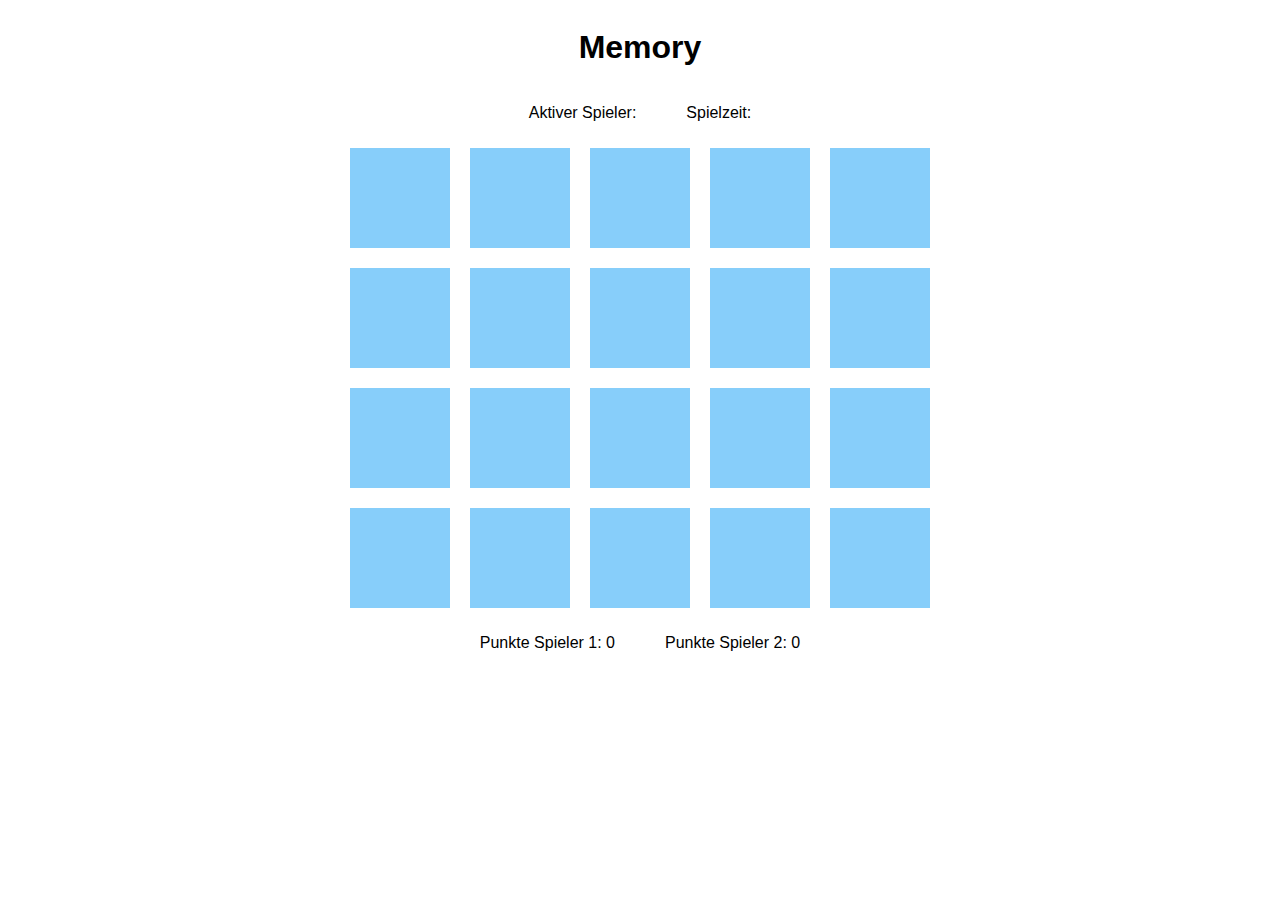
==== index.html @ aaaed962 "feat: player count" ====
<!DOCTYPE html>
<html lang="en">
<head>
    <meta charset="UTF-8">
    <meta http-equiv="X-UA-Compatible" content="IE=edge">
    <meta name="viewport" content="width=device-width, initial-scale=1.0">
    
    <title>Memory</title>

    <!-- Hier wird das CSS eingebunden -->
    <link rel="stylesheet" href="./assets/css/style.css">
</head>

<body>
    <div class="container">
        <header>
            <h1>Memory</h1>
            
            <div class="gameInfo">
                <p id="activePlayer">Aktiver Spieler:</p>
                <p id="timer">Spielzeit:</p>
            </div>
        </header>
    
        <section id="matchfield">
    
            <div class="card"></div> <!-- Y:0 X:0 -->
            <div class="card"></div> <!-- Y:0 X:1 -->
            <div class="card"></div> <!-- Y:0 X:2 -->
            <div class="card"></div> <!-- Y:0 X:3 -->
            <div class="card"></div> <!-- Y:0 X:4 -->
    
            <div class="card"></div> <!-- Y:1 X:0 -->
            <div class="card"></div> <!-- Y:1 X:1 -->
            <div class="card"></div> <!-- Y:1 X:2 -->
            <div class="card"></div> <!-- Y:1 X:3 -->
            <div class="card"></div> <!-- Y:1 X:4 -->
    
            <div class="card"></div> <!-- Y:2 X:0 -->
            <div class="card"></div> <!-- Y:2 X:1 -->
            <div class="card"></div> <!-- Y:2 X:2 -->
            <div class="card"></div> <!-- Y:2 X:3 -->
            <div class="card"></div> <!-- Y:2 X:4 -->
    
            <div class="card"></div> <!-- Y:3 X:0 -->
            <div class="card"></div> <!-- Y:3 X:1 -->
            <div class="card"></div> <!-- Y:3 X:2 -->
            <div class="card"></div> <!-- Y:3 X:3 -->
            <div class="card"></div> <!-- Y:3 X:4 -->
    
        </section>
    
        <footer>
            <div class="gameInfo">
                <p id="pointsPlayerOne">Punkte Spieler 1: 0</p>
                <p id="pointsPlayerTwo">Punkte Spieler 2: 0</p>
            </div>
        </footer>
    </div>

    <!-- Hier wird das JavaScript eingebunden -->

    <script src="./assets/js/Messages.js"></script>
    <script src="./assets/js/core.js"></script>
    <script src="./assets/js/Card.js"></script>
    <script src="./assets/js/Player.js"></script>
    <script src="./assets/js/Game.js"></script>
    <script src="./assets/js/Match.js"></script>
</body>
</html>
---- assets/css/style.css ----
/* Allgemein */

body {
    font-family: -apple-system, BlinkMacSystemFont, 'Segoe UI', Roboto, Oxygen, Ubuntu, Cantarell, 'Open Sans', 'Helvetica Neue', sans-serif;
    font-size: 16px;
}

.container {
    display: flex;
    justify-content: center;
    align-items: center;
    flex-direction: column;
}

/* Header */

h1 {
    text-align: center;
}

.gameInfo {
    display: grid;
    text-align: left;
    grid-template-columns: auto auto;
    grid-template-rows: auto;
}

#activePlayer {
    grid-column: 1 / 2;
    grid-row: 1 / 2;
    margin-right: 25px;
}

#timer {
    grid-column: 2 / 3;
    grid-row: 1 / 2;
    margin-left: 25px;
}

/* Cards */

#matchfield {
    width: 600px;
}

.card {
    background: lightskyblue;
    
    width: 100px;
    height: 100px;

    margin: 10px;
    
    float: left;
}

/* Footer */

#pointsPlayerOne {
    grid-column: 1 / 2;
    grid-row: 1 / 2;
    margin-right: 25px;
}

#pointsPlayerTwo {
    grid-column: 2 / 3;
    grid-row: 1 / 2;
    margin-left: 25px;
}
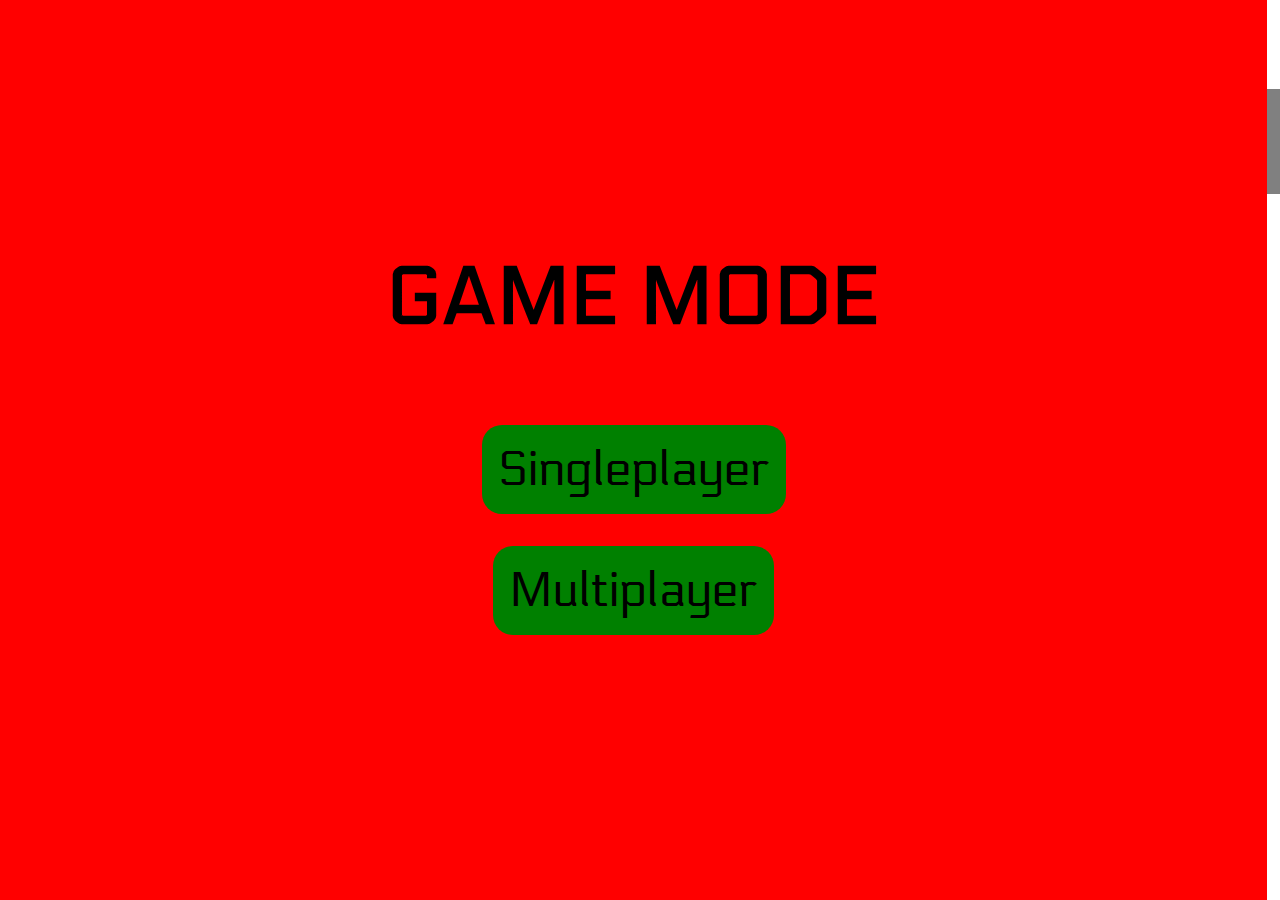
==== commit a7bc465b: "feat: Add multiplayer capability" ====
--- a/index.html
+++ b/index.html
@@ -1,70 +1,179 @@
-<!DOCTYPE html>
-<html lang="en">
+<!doctype html>
+<html lang="de">
 <head>
     <meta charset="UTF-8">
-    <meta http-equiv="X-UA-Compatible" content="IE=edge">
-    <meta name="viewport" content="width=device-width, initial-scale=1.0">
-    
-    <title>Memory</title>
+    <meta name="viewport" content="width=device-width, initial-scale=1.0, maximum-scale=1.0, minimum-scale=1.0">
+    <meta http-equiv="X-UA-Compatible" content="ie=edge">
+    <link rel="stylesheet" href="assets/css/style.css">
+    <link rel="preconnect" href="https://fonts.googleapis.com">
+    <link rel="preconnect" href="https://fonts.gstatic.com" crossorigin>
+    <link href="https://fonts.googleapis.com/css2?family=Electrolize&display=swap" rel="stylesheet">
+    <title>Alis Cooles Memory-Spiel</title>
+</head>
+<body>
 
-    <!-- Hier wird das CSS eingebunden -->
-    <link rel="stylesheet" href="./assets/css/style.css">
-</head>
-
-<body>
-    <div class="container">
-        <header>
-            <h1>Memory</h1>
-            
-            <div class="gameInfo">
-                <p id="activePlayer">Aktiver Spieler:</p>
-                <p id="timer">Spielzeit:</p>
-            </div>
-        </header>
-    
-        <section id="matchfield">
-    
-            <div class="card"></div> <!-- Y:0 X:0 -->
-            <div class="card"></div> <!-- Y:0 X:1 -->
-            <div class="card"></div> <!-- Y:0 X:2 -->
-            <div class="card"></div> <!-- Y:0 X:3 -->
-            <div class="card"></div> <!-- Y:0 X:4 -->
-    
-            <div class="card"></div> <!-- Y:1 X:0 -->
-            <div class="card"></div> <!-- Y:1 X:1 -->
-            <div class="card"></div> <!-- Y:1 X:2 -->
-            <div class="card"></div> <!-- Y:1 X:3 -->
-            <div class="card"></div> <!-- Y:1 X:4 -->
-    
-            <div class="card"></div> <!-- Y:2 X:0 -->
-            <div class="card"></div> <!-- Y:2 X:1 -->
-            <div class="card"></div> <!-- Y:2 X:2 -->
-            <div class="card"></div> <!-- Y:2 X:3 -->
-            <div class="card"></div> <!-- Y:2 X:4 -->
-    
-            <div class="card"></div> <!-- Y:3 X:0 -->
-            <div class="card"></div> <!-- Y:3 X:1 -->
-            <div class="card"></div> <!-- Y:3 X:2 -->
-            <div class="card"></div> <!-- Y:3 X:3 -->
-            <div class="card"></div> <!-- Y:3 X:4 -->
-    
-        </section>
-    
-        <footer>
-            <div class="gameInfo">
-                <p id="pointsPlayerOne">Punkte Spieler 1: 0</p>
-                <p id="pointsPlayerTwo">Punkte Spieler 2: 0</p>
-            </div>
-        </footer>
+    <div id="menu_background">
+        <h1>GAME MODE</h1>
+        <div id="single_player">Singleplayer</div>
+        <div id="multi_player">Multiplayer</div>
     </div>
 
-    <!-- Hier wird das JavaScript eingebunden -->
+    <div id="background">
+        <div id="container">
+            <div id="highscore">
+                <h1>Highscore:</h1>
+                <h1 id="numericScore"></h1>
+            </div>
+            <div class="game_over">
+                <div class="you_won">
+                    <p>you</p>   
+                    <p>won</p>
+                </div>
+                <p id="current_score"></p>
+                <p class="continue">continue?</p>
+                <div class="choice">
+                    <div class="buttons">
+                        <div id="reload">yes</div>
+                        <div id="mode">change game mode</div>
+                    </div>
+                </div>
+            </div>
+            </div>
+        </div>
+    </div>
 
-    <script src="./assets/js/Messages.js"></script>
-    <script src="./assets/js/core.js"></script>
-    <script src="./assets/js/Card.js"></script>
-    <script src="./assets/js/Player.js"></script>
-    <script src="./assets/js/Game.js"></script>
-    <script src="./assets/js/Match.js"></script>
+    <h1>Ali's cooles Memory Game</h1>
+    
+    <div class="counter">
+
+        <div id="wrong">
+            <h2>P1 Wrong:</h2>
+            <p>0</p>
+        </div>
+
+        <div id="right">
+            <h2>Right:</h2>
+            <p>0/8</p>
+        </div>
+
+        <div id="wrong2">
+            <h2>P2 Wrong:</h2>
+            <p>0</p>
+        </div>
+
+    </div>
+    
+    <div id="wrapper">
+        <div class="row">
+            <div class="card">
+                <div class="card-inner">
+                    <div class="card-front"></div>
+                    <div class="card-back"></div>
+                </div>
+            </div>
+            <div class="card">
+                <div class="card-inner">
+                    <div class="card-front"></div>
+                    <div class="card-back"></div>
+                </div>
+            </div>
+            <div class="card">
+                <div class="card-inner">
+                    <div class="card-front"></div>
+                    <div class="card-back"></div>
+                </div>
+            </div>
+            <div class="card">
+                <div class="card-inner">
+                    <div class="card-front"></div>
+                    <div class="card-back"></div>
+                </div>
+            </div>
+        </div>
+
+        <div class="row">
+            <div class="card">
+                <div class="card-inner">
+                    <div class="card-front"></div>
+                    <div class="card-back"></div>
+                </div>
+            </div>
+            <div class="card">
+                <div class="card-inner">
+                    <div class="card-front"></div>
+                    <div class="card-back"></div>
+                </div>
+            </div>
+            <div class="card">
+                <div class="card-inner">
+                    <div class="card-front"></div>
+                    <div class="card-back"></div>
+                </div>
+            </div>
+            <div class="card">
+                <div class="card-inner">
+                    <div class="card-front"></div>
+                    <div class="card-back"></div>
+                </div>
+            </div>
+        </div>
+
+        <div class="row">
+            <div class="card">
+                <div class="card-inner">
+                    <div class="card-front"></div>
+                    <div class="card-back"></div>
+                </div>
+            </div>
+            <div class="card">
+                <div class="card-inner">
+                    <div class="card-front"></div>
+                    <div class="card-back"></div>
+                </div>
+            </div>
+            <div class="card">
+                <div class="card-inner">
+                    <div class="card-front"></div>
+                    <div class="card-back"></div>
+                </div>
+            </div>
+            <div class="card">
+                <div class="card-inner">
+                    <div class="card-front"></div>
+                    <div class="card-back"></div>
+                </div>
+            </div>
+        </div>
+
+        <div class="row">
+            <div class="card">
+                <div class="card-inner">
+                    <div class="card-front"></div>
+                    <div class="card-back"></div>
+                </div>
+            </div>
+            <div class="card">
+                <div class="card-inner">
+                    <div class="card-front"></div>
+                    <div class="card-back"></div>
+                </div>
+            </div>
+            <div class="card">
+                <div class="card-inner">
+                    <div class="card-front"></div>
+                    <div class="card-back"></div>
+                </div>
+            </div>
+            <div class="card">
+                <div class="card-inner">
+                    <div class="card-front"></div>
+                    <div class="card-back"></div>
+                </div>
+            </div>
+        </div>
+
+    </div>
+
+    <script type="text/javascript" src="assets/js/script.js"></script>
 </body>
 </html>--- a/assets/css/style.css
+++ b/assets/css/style.css
@@ -1,69 +1,333 @@
-/* Allgemein */
-
 body {
-    font-family: -apple-system, BlinkMacSystemFont, 'Segoe UI', Roboto, Oxygen, Ubuntu, Cantarell, 'Open Sans', 'Helvetica Neue', sans-serif;
-    font-size: 16px;
-}
-
-.container {
-    display: flex;
-    justify-content: center;
-    align-items: center;
-    flex-direction: column;
-}
-
-/* Header */
+  margin: 0;
+  font-family: 'Electrolize', sans-serif;
+  background-size: 100%;
+}
 
 h1 {
-    text-align: center;
-}
-
-.gameInfo {
-    display: grid;
-    text-align: left;
-    grid-template-columns: auto auto;
-    grid-template-rows: auto;
-}
-
-#activePlayer {
-    grid-column: 1 / 2;
-    grid-row: 1 / 2;
-    margin-right: 25px;
-}
-
-#timer {
-    grid-column: 2 / 3;
-    grid-row: 1 / 2;
-    margin-left: 25px;
-}
-
-/* Cards */
-
-#matchfield {
-    width: 600px;
-}
-
-.card {
-    background: lightskyblue;
-    
-    width: 100px;
-    height: 100px;
-
-    margin: 10px;
-    
-    float: left;
-}
-
-/* Footer */
-
-#pointsPlayerOne {
-    grid-column: 1 / 2;
-    grid-row: 1 / 2;
-    margin-right: 25px;
-}
-
-#pointsPlayerTwo {
-    grid-column: 2 / 3;
-    grid-row: 1 / 2;
-    margin-left: 25px;
-}+  text-align: center;
+  margin-top: 1rem;
+  margin-bottom: 0;
+  font-size: 3rem;
+}
+
+#menu_background {
+  position: absolute;
+  display: -webkit-box;
+  display: -ms-flexbox;
+  display: flex;
+  -webkit-box-pack: center;
+      -ms-flex-pack: center;
+          justify-content: center;
+  -webkit-box-align: center;
+      -ms-flex-align: center;
+          align-items: center;
+  -webkit-box-orient: vertical;
+  -webkit-box-direction: normal;
+      -ms-flex-direction: column;
+          flex-direction: column;
+  width: 99vw;
+  height: 100vh;
+  background-color: red;
+  z-index: 10;
+  top: 0;
+  visibility: hidden;
+}
+
+#menu_background h1 {
+  margin-bottom: 5rem;
+  font-size: 5rem;
+}
+
+#menu_background div {
+  width: auto;
+  height: auto;
+  background-color: green;
+  margin-bottom: 2rem;
+  display: -webkit-box;
+  display: -ms-flexbox;
+  display: flex;
+  -webkit-box-pack: center;
+      -ms-flex-pack: center;
+          justify-content: center;
+  -webkit-box-align: center;
+      -ms-flex-align: center;
+          align-items: center;
+  font-size: 3rem;
+  padding: 1rem;
+  border-radius: 20px;
+}
+
+#wrapper .row {
+  display: -webkit-box;
+  display: -ms-flexbox;
+  display: flex;
+  -webkit-box-pack: center;
+      -ms-flex-pack: center;
+          justify-content: center;
+}
+
+#wrapper .row .card {
+  background-color: transparent;
+  width: 8.5rem;
+  height: 8.5rem;
+  border: 1px solid #f1f1f1;
+  -webkit-perspective: 1000px;
+          perspective: 1000px;
+  margin: 5px;
+  -webkit-transform: rotateY(180deg);
+          transform: rotateY(180deg);
+}
+
+#wrapper .row .card .card-inner {
+  position: relative;
+  width: 100%;
+  height: 100%;
+  -webkit-transition: all 0.8s ease;
+  transition: all 0.8s ease;
+  -webkit-transform-style: preserve-3d;
+          transform-style: preserve-3d;
+}
+
+#wrapper .row .card .card-inner .card-front {
+  background-image: url(../images/memory-bg.jpg);
+  -o-object-fit: cover;
+     object-fit: cover;
+  background-position: center;
+  pointer-events: none;
+}
+
+#wrapper .row .card .card-inner .card-back {
+  -webkit-transform: rotateY(180deg);
+          transform: rotateY(180deg);
+}
+
+#wrapper .row .card .card-inner .card-front, #wrapper .row .card .card-inner .card-back {
+  position: absolute;
+  width: 100%;
+  height: 100%;
+}
+
+.card-inner.card-flip {
+  -webkit-transform: rotateY(180deg);
+          transform: rotateY(180deg);
+}
+
+.counter {
+  width: auto;
+  background-color: grey;
+  display: -webkit-box;
+  display: -ms-flexbox;
+  display: flex;
+  -webkit-box-pack: center;
+      -ms-flex-pack: center;
+          justify-content: center;
+  margin: 1rem 0;
+}
+
+.counter h2 {
+  margin: auto;
+}
+
+.counter #right,
+.counter #wrong {
+  display: -webkit-box;
+  display: -ms-flexbox;
+  display: flex;
+  margin: .5rem 5rem;
+  font-size: 2rem;
+  background-color: red;
+  border-radius: 2rem;
+  padding: 1rem;
+}
+
+.counter #right p,
+.counter #wrong p {
+  font-size: 2.5rem;
+  margin: auto;
+}
+
+.counter #wrong2 {
+  display: none;
+}
+
+.multiCounter {
+  width: auto;
+  background-color: grey;
+  display: -webkit-box;
+  display: -ms-flexbox;
+  display: flex;
+  -webkit-box-pack: center;
+      -ms-flex-pack: center;
+          justify-content: center;
+  margin: 1rem 0;
+}
+
+.multiCounter h2 {
+  margin: auto;
+}
+
+.multiCounter #right,
+.multiCounter #wrong,
+.multiCounter #wrong2 {
+  display: -webkit-box;
+  display: -ms-flexbox;
+  display: flex;
+  margin: .5rem 5rem;
+  font-size: 2rem;
+  background-color: red;
+  border-radius: 2rem;
+  padding: 1rem;
+}
+
+.multiCounter #right p,
+.multiCounter #wrong p,
+.multiCounter #wrong2 p {
+  font-size: 2.5rem;
+  margin: auto;
+}
+
+#background {
+  background-color: rgba(0, 0, 0, 0.4);
+  position: absolute;
+  top: 0;
+  z-index: 5;
+  width: 100vw;
+  height: 100vh;
+  display: -webkit-box;
+  display: -ms-flexbox;
+  display: flex;
+  -webkit-box-pack: center;
+      -ms-flex-pack: center;
+          justify-content: center;
+  -webkit-box-align: center;
+      -ms-flex-align: center;
+          align-items: center;
+  display: none;
+  font-family: 'Black Ops One', cursive;
+  color: white;
+}
+
+#background #container {
+  height: auto;
+  position: absolute;
+  vertical-align: middle;
+  text-align: center;
+  text-transform: uppercase;
+  text-shadow: 4px 4px #000;
+  -webkit-animation-duration: .4s;
+          animation-duration: .4s;
+  -webkit-animation-name: animatetop;
+          animation-name: animatetop;
+  display: none;
+}
+
+@-webkit-keyframes animatetop {
+  from {
+    top: -300px;
+    opacity: 0;
+  }
+  to {
+    top: 0;
+    opacity: 1;
+  }
+}
+
+@keyframes animatetop {
+  from {
+    top: -300px;
+    opacity: 0;
+  }
+  to {
+    top: 0;
+    opacity: 1;
+  }
+}
+
+#background #container #highscore {
+  display: -webkit-box;
+  display: -ms-flexbox;
+  display: flex;
+  -webkit-box-orient: horizontal;
+  -webkit-box-direction: normal;
+      -ms-flex-direction: row;
+          flex-direction: row;
+}
+
+#background #container #highscore h1 {
+  width: 100%;
+  font-size: 6rem;
+}
+
+#background #container .game_over {
+  font-size: 9rem;
+  height: auto;
+  text-transform: uppercase;
+  background-color: red;
+  border-radius: 10%;
+}
+
+#background #container .game_over #current_score {
+  font-size: 5rem;
+  height: auto;
+  margin-top: 4rem;
+}
+
+#background #container .game_over .continue {
+  margin: 1.5rem 0;
+  height: auto;
+  font-size: 3rem;
+  font-family: corbel;
+  font-weight: 600;
+}
+
+#background #container .game_over p {
+  margin: 0;
+  height: 7.5rem;
+}
+
+#background #container .game_over .choice {
+  font-size: 2rem;
+  width: 100%;
+  font-family: corbel;
+}
+
+#background #container .game_over .choice .buttons {
+  width: 40%;
+  display: -webkit-box;
+  display: -ms-flexbox;
+  display: flex;
+  padding: 5px;
+  -webkit-box-orient: vertical;
+  -webkit-box-direction: normal;
+      -ms-flex-direction: column;
+          flex-direction: column;
+  -webkit-box-pack: center;
+      -ms-flex-pack: center;
+          justify-content: center;
+  -webkit-box-align: center;
+      -ms-flex-align: center;
+          align-items: center;
+  margin: auto;
+}
+
+#background #container .game_over .choice .buttons div {
+  height: 5rem;
+  width: 25rem;
+  line-height: 5rem;
+  margin: 1px;
+  font-weight: 600;
+  border-radius: 20px;
+}
+
+#background #container .game_over .choice .buttons :first-child {
+  background-color: green;
+  text-shadow: 3px 3px #000;
+  border: 2px solid #000;
+}
+
+#background #container .game_over .choice .buttons :last-child {
+  background-color: black;
+  text-shadow: 2px 2px #f00;
+}
+/*# sourceMappingURL=style.css.map */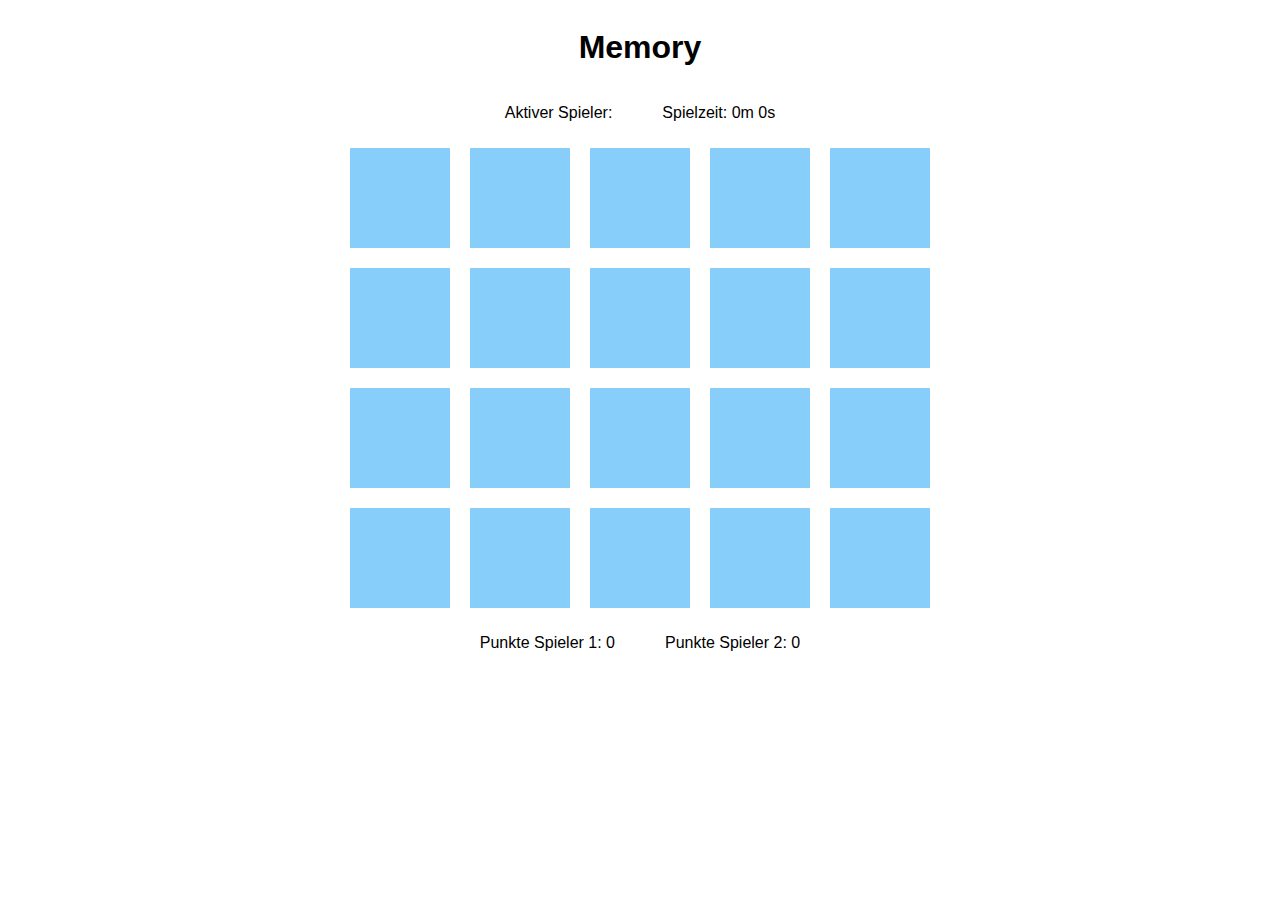
==== commit 253d90e3: "feat: card flip" ====
--- a/index.html
+++ b/index.html
@@ -1,179 +1,70 @@
-<!doctype html>
-<html lang="de">
+<!DOCTYPE html>
+<html lang="en">
 <head>
     <meta charset="UTF-8">
-    <meta name="viewport" content="width=device-width, initial-scale=1.0, maximum-scale=1.0, minimum-scale=1.0">
-    <meta http-equiv="X-UA-Compatible" content="ie=edge">
-    <link rel="stylesheet" href="assets/css/style.css">
-    <link rel="preconnect" href="https://fonts.googleapis.com">
-    <link rel="preconnect" href="https://fonts.gstatic.com" crossorigin>
-    <link href="https://fonts.googleapis.com/css2?family=Electrolize&display=swap" rel="stylesheet">
-    <title>Alis Cooles Memory-Spiel</title>
+    <meta http-equiv="X-UA-Compatible" content="IE=edge">
+    <meta name="viewport" content="width=device-width, initial-scale=1.0">
+    
+    <title>Memory</title>
+
+    <!-- Hier wird das CSS eingebunden -->
+    <link rel="stylesheet" href="./assets/css/style.css">
 </head>
+
 <body>
-
-    <div id="menu_background">
-        <h1>GAME MODE</h1>
-        <div id="single_player">Singleplayer</div>
-        <div id="multi_player">Multiplayer</div>
+    <div class="container">
+        <header>
+            <h1>Memory</h1>
+            
+            <div class="gameInfo">
+                <p id="activePlayer">Aktiver Spieler:</p>
+                <p id="timer">Spielzeit: 0m 0s</p>
+            </div>
+        </header>
+    
+        <section id="matchfield">
+    
+            <div class="card back"></div> <!-- Y:0 X:0 -->
+            <div class="card back"></div> <!-- Y:0 X:1 -->
+            <div class="card back"></div> <!-- Y:0 X:2 -->
+            <div class="card back"></div> <!-- Y:0 X:3 -->
+            <div class="card back"></div> <!-- Y:0 X:4 -->
+    
+            <div class="card back"></div> <!-- Y:1 X:0 -->
+            <div class="card back"></div> <!-- Y:1 X:1 -->
+            <div class="card back"></div> <!-- Y:1 X:2 -->
+            <div class="card back"></div> <!-- Y:1 X:3 -->
+            <div class="card back"></div> <!-- Y:1 X:4 -->
+    
+            <div class="card back"></div> <!-- Y:2 X:0 -->
+            <div class="card back"></div> <!-- Y:2 X:1 -->
+            <div class="card back"></div> <!-- Y:2 X:2 -->
+            <div class="card back"></div> <!-- Y:2 X:3 -->
+            <div class="card back"></div> <!-- Y:2 X:4 -->
+    
+            <div class="card back"></div> <!-- Y:3 X:0 -->
+            <div class="card back"></div> <!-- Y:3 X:1 -->
+            <div class="card back"></div> <!-- Y:3 X:2 -->
+            <div class="card back"></div> <!-- Y:3 X:3 -->
+            <div class="card back"></div> <!-- Y:3 X:4 -->
+    
+        </section>
+    
+        <footer>
+            <div class="gameInfo">
+                <p id="pointsPlayerOne">Punkte Spieler 1: 0</p>
+                <p id="pointsPlayerTwo">Punkte Spieler 2: 0</p>
+            </div>
+        </footer>
     </div>
 
-    <div id="background">
-        <div id="container">
-            <div id="highscore">
-                <h1>Highscore:</h1>
-                <h1 id="numericScore"></h1>
-            </div>
-            <div class="game_over">
-                <div class="you_won">
-                    <p>you</p>   
-                    <p>won</p>
-                </div>
-                <p id="current_score"></p>
-                <p class="continue">continue?</p>
-                <div class="choice">
-                    <div class="buttons">
-                        <div id="reload">yes</div>
-                        <div id="mode">change game mode</div>
-                    </div>
-                </div>
-            </div>
-            </div>
-        </div>
-    </div>
+    <!-- Hier wird das JavaScript eingebunden -->
 
-    <h1>Ali's cooles Memory Game</h1>
-    
-    <div class="counter">
-
-        <div id="wrong">
-            <h2>P1 Wrong:</h2>
-            <p>0</p>
-        </div>
-
-        <div id="right">
-            <h2>Right:</h2>
-            <p>0/8</p>
-        </div>
-
-        <div id="wrong2">
-            <h2>P2 Wrong:</h2>
-            <p>0</p>
-        </div>
-
-    </div>
-    
-    <div id="wrapper">
-        <div class="row">
-            <div class="card">
-                <div class="card-inner">
-                    <div class="card-front"></div>
-                    <div class="card-back"></div>
-                </div>
-            </div>
-            <div class="card">
-                <div class="card-inner">
-                    <div class="card-front"></div>
-                    <div class="card-back"></div>
-                </div>
-            </div>
-            <div class="card">
-                <div class="card-inner">
-                    <div class="card-front"></div>
-                    <div class="card-back"></div>
-                </div>
-            </div>
-            <div class="card">
-                <div class="card-inner">
-                    <div class="card-front"></div>
-                    <div class="card-back"></div>
-                </div>
-            </div>
-        </div>
-
-        <div class="row">
-            <div class="card">
-                <div class="card-inner">
-                    <div class="card-front"></div>
-                    <div class="card-back"></div>
-                </div>
-            </div>
-            <div class="card">
-                <div class="card-inner">
-                    <div class="card-front"></div>
-                    <div class="card-back"></div>
-                </div>
-            </div>
-            <div class="card">
-                <div class="card-inner">
-                    <div class="card-front"></div>
-                    <div class="card-back"></div>
-                </div>
-            </div>
-            <div class="card">
-                <div class="card-inner">
-                    <div class="card-front"></div>
-                    <div class="card-back"></div>
-                </div>
-            </div>
-        </div>
-
-        <div class="row">
-            <div class="card">
-                <div class="card-inner">
-                    <div class="card-front"></div>
-                    <div class="card-back"></div>
-                </div>
-            </div>
-            <div class="card">
-                <div class="card-inner">
-                    <div class="card-front"></div>
-                    <div class="card-back"></div>
-                </div>
-            </div>
-            <div class="card">
-                <div class="card-inner">
-                    <div class="card-front"></div>
-                    <div class="card-back"></div>
-                </div>
-            </div>
-            <div class="card">
-                <div class="card-inner">
-                    <div class="card-front"></div>
-                    <div class="card-back"></div>
-                </div>
-            </div>
-        </div>
-
-        <div class="row">
-            <div class="card">
-                <div class="card-inner">
-                    <div class="card-front"></div>
-                    <div class="card-back"></div>
-                </div>
-            </div>
-            <div class="card">
-                <div class="card-inner">
-                    <div class="card-front"></div>
-                    <div class="card-back"></div>
-                </div>
-            </div>
-            <div class="card">
-                <div class="card-inner">
-                    <div class="card-front"></div>
-                    <div class="card-back"></div>
-                </div>
-            </div>
-            <div class="card">
-                <div class="card-inner">
-                    <div class="card-front"></div>
-                    <div class="card-back"></div>
-                </div>
-            </div>
-        </div>
-
-    </div>
-
-    <script type="text/javascript" src="assets/js/script.js"></script>
+    <script src="./assets/js/Messages.js"></script>
+    <script src="./assets/js/core.js"></script>
+    <script src="./assets/js/Card.js"></script>
+    <script src="./assets/js/Player.js"></script>
+    <script src="./assets/js/Game.js"></script>
+    <script src="./assets/js/Match.js"></script>
 </body>
 </html>--- a/assets/css/style.css
+++ b/assets/css/style.css
@@ -1,333 +1,104 @@
+/* Allgemein */
+
 body {
-  margin: 0;
-  font-family: 'Electrolize', sans-serif;
-  background-size: 100%;
+    font-family: -apple-system, BlinkMacSystemFont, 'Segoe UI', Roboto, Oxygen, Ubuntu, Cantarell, 'Open Sans', 'Helvetica Neue', sans-serif;
+    font-size: 16px;
 }
 
-h1 {
-  text-align: center;
-  margin-top: 1rem;
-  margin-bottom: 0;
-  font-size: 3rem;
+.container {
+    display: flex;
+    justify-content: center;
+    align-items: center;
+    flex-direction: column;
 }
 
-#menu_background {
-  position: absolute;
-  display: -webkit-box;
-  display: -ms-flexbox;
-  display: flex;
-  -webkit-box-pack: center;
-      -ms-flex-pack: center;
-          justify-content: center;
-  -webkit-box-align: center;
-      -ms-flex-align: center;
-          align-items: center;
-  -webkit-box-orient: vertical;
-  -webkit-box-direction: normal;
-      -ms-flex-direction: column;
-          flex-direction: column;
-  width: 99vw;
-  height: 100vh;
-  background-color: red;
-  z-index: 10;
-  top: 0;
-  visibility: hidden;
+/* Header */
+
+h1 {
+    text-align: center;
 }
 
-#menu_background h1 {
-  margin-bottom: 5rem;
-  font-size: 5rem;
+.gameInfo {
+    display: grid;
+    text-align: left;
+    grid-template-columns: auto auto;
+    grid-template-rows: auto;
 }
 
-#menu_background div {
-  width: auto;
-  height: auto;
-  background-color: green;
-  margin-bottom: 2rem;
-  display: -webkit-box;
-  display: -ms-flexbox;
-  display: flex;
-  -webkit-box-pack: center;
-      -ms-flex-pack: center;
-          justify-content: center;
-  -webkit-box-align: center;
-      -ms-flex-align: center;
-          align-items: center;
-  font-size: 3rem;
-  padding: 1rem;
-  border-radius: 20px;
+#activePlayer {
+    grid-column: 1 / 2;
+    grid-row: 1 / 2;
+    margin-right: 25px;
 }
 
-#wrapper .row {
-  display: -webkit-box;
-  display: -ms-flexbox;
-  display: flex;
-  -webkit-box-pack: center;
-      -ms-flex-pack: center;
-          justify-content: center;
+#timer {
+    grid-column: 2 / 3;
+    grid-row: 1 / 2;
+    margin-left: 25px;
 }
 
-#wrapper .row .card {
-  background-color: transparent;
-  width: 8.5rem;
-  height: 8.5rem;
-  border: 1px solid #f1f1f1;
-  -webkit-perspective: 1000px;
-          perspective: 1000px;
-  margin: 5px;
-  -webkit-transform: rotateY(180deg);
-          transform: rotateY(180deg);
+/* Cards */
+
+#matchfield {
+    width: 600px;
+    position: relative;
 }
 
-#wrapper .row .card .card-inner {
-  position: relative;
-  width: 100%;
-  height: 100%;
-  -webkit-transition: all 0.8s ease;
-  transition: all 0.8s ease;
-  -webkit-transform-style: preserve-3d;
-          transform-style: preserve-3d;
+.card {
+    background: lightskyblue;
+    
+    width: 100px;
+    height: 100px;
+
+    margin: 10px;
+    
+    float: left;
 }
 
-#wrapper .row .card .card-inner .card-front {
-  background-image: url(../images/memory-bg.jpg);
-  -o-object-fit: cover;
-     object-fit: cover;
-  background-position: center;
-  pointer-events: none;
+.front {
+    animation-name: backToFront;
+    animation-duration: 3000ms;
+    animation-iteration-count: 1;
+    animation-fill-mode: forwards;
 }
 
-#wrapper .row .card .card-inner .card-back {
-  -webkit-transform: rotateY(180deg);
-          transform: rotateY(180deg);
+.back {
+    animation-name: frontToBack;
+    animation-duration: 3000ms;
+    animation-iteration-count: 1;
+    animation-fill-mode: forwards;
 }
 
-#wrapper .row .card .card-inner .card-front, #wrapper .row .card .card-inner .card-back {
-  position: absolute;
-  width: 100%;
-  height: 100%;
+@keyframes backToFront {
+    from {
+        transform: rotateY(0deg);
+      }
+    
+    to {
+        transform: rotateY(180deg);
+      }
 }
 
-.card-inner.card-flip {
-  -webkit-transform: rotateY(180deg);
-          transform: rotateY(180deg);
+@keyframes frontToBack {
+    from {
+        transform: rotateY(180deg);
+      }
+    
+    to {
+        transform: rotateY(0deg);
+      }
 }
 
-.counter {
-  width: auto;
-  background-color: grey;
-  display: -webkit-box;
-  display: -ms-flexbox;
-  display: flex;
-  -webkit-box-pack: center;
-      -ms-flex-pack: center;
-          justify-content: center;
-  margin: 1rem 0;
+/* Footer */
+
+#pointsPlayerOne {
+    grid-column: 1 / 2;
+    grid-row: 1 / 2;
+    margin-right: 25px;
 }
 
-.counter h2 {
-  margin: auto;
-}
-
-.counter #right,
-.counter #wrong {
-  display: -webkit-box;
-  display: -ms-flexbox;
-  display: flex;
-  margin: .5rem 5rem;
-  font-size: 2rem;
-  background-color: red;
-  border-radius: 2rem;
-  padding: 1rem;
-}
-
-.counter #right p,
-.counter #wrong p {
-  font-size: 2.5rem;
-  margin: auto;
-}
-
-.counter #wrong2 {
-  display: none;
-}
-
-.multiCounter {
-  width: auto;
-  background-color: grey;
-  display: -webkit-box;
-  display: -ms-flexbox;
-  display: flex;
-  -webkit-box-pack: center;
-      -ms-flex-pack: center;
-          justify-content: center;
-  margin: 1rem 0;
-}
-
-.multiCounter h2 {
-  margin: auto;
-}
-
-.multiCounter #right,
-.multiCounter #wrong,
-.multiCounter #wrong2 {
-  display: -webkit-box;
-  display: -ms-flexbox;
-  display: flex;
-  margin: .5rem 5rem;
-  font-size: 2rem;
-  background-color: red;
-  border-radius: 2rem;
-  padding: 1rem;
-}
-
-.multiCounter #right p,
-.multiCounter #wrong p,
-.multiCounter #wrong2 p {
-  font-size: 2.5rem;
-  margin: auto;
-}
-
-#background {
-  background-color: rgba(0, 0, 0, 0.4);
-  position: absolute;
-  top: 0;
-  z-index: 5;
-  width: 100vw;
-  height: 100vh;
-  display: -webkit-box;
-  display: -ms-flexbox;
-  display: flex;
-  -webkit-box-pack: center;
-      -ms-flex-pack: center;
-          justify-content: center;
-  -webkit-box-align: center;
-      -ms-flex-align: center;
-          align-items: center;
-  display: none;
-  font-family: 'Black Ops One', cursive;
-  color: white;
-}
-
-#background #container {
-  height: auto;
-  position: absolute;
-  vertical-align: middle;
-  text-align: center;
-  text-transform: uppercase;
-  text-shadow: 4px 4px #000;
-  -webkit-animation-duration: .4s;
-          animation-duration: .4s;
-  -webkit-animation-name: animatetop;
-          animation-name: animatetop;
-  display: none;
-}
-
-@-webkit-keyframes animatetop {
-  from {
-    top: -300px;
-    opacity: 0;
-  }
-  to {
-    top: 0;
-    opacity: 1;
-  }
-}
-
-@keyframes animatetop {
-  from {
-    top: -300px;
-    opacity: 0;
-  }
-  to {
-    top: 0;
-    opacity: 1;
-  }
-}
-
-#background #container #highscore {
-  display: -webkit-box;
-  display: -ms-flexbox;
-  display: flex;
-  -webkit-box-orient: horizontal;
-  -webkit-box-direction: normal;
-      -ms-flex-direction: row;
-          flex-direction: row;
-}
-
-#background #container #highscore h1 {
-  width: 100%;
-  font-size: 6rem;
-}
-
-#background #container .game_over {
-  font-size: 9rem;
-  height: auto;
-  text-transform: uppercase;
-  background-color: red;
-  border-radius: 10%;
-}
-
-#background #container .game_over #current_score {
-  font-size: 5rem;
-  height: auto;
-  margin-top: 4rem;
-}
-
-#background #container .game_over .continue {
-  margin: 1.5rem 0;
-  height: auto;
-  font-size: 3rem;
-  font-family: corbel;
-  font-weight: 600;
-}
-
-#background #container .game_over p {
-  margin: 0;
-  height: 7.5rem;
-}
-
-#background #container .game_over .choice {
-  font-size: 2rem;
-  width: 100%;
-  font-family: corbel;
-}
-
-#background #container .game_over .choice .buttons {
-  width: 40%;
-  display: -webkit-box;
-  display: -ms-flexbox;
-  display: flex;
-  padding: 5px;
-  -webkit-box-orient: vertical;
-  -webkit-box-direction: normal;
-      -ms-flex-direction: column;
-          flex-direction: column;
-  -webkit-box-pack: center;
-      -ms-flex-pack: center;
-          justify-content: center;
-  -webkit-box-align: center;
-      -ms-flex-align: center;
-          align-items: center;
-  margin: auto;
-}
-
-#background #container .game_over .choice .buttons div {
-  height: 5rem;
-  width: 25rem;
-  line-height: 5rem;
-  margin: 1px;
-  font-weight: 600;
-  border-radius: 20px;
-}
-
-#background #container .game_over .choice .buttons :first-child {
-  background-color: green;
-  text-shadow: 3px 3px #000;
-  border: 2px solid #000;
-}
-
-#background #container .game_over .choice .buttons :last-child {
-  background-color: black;
-  text-shadow: 2px 2px #f00;
-}
-/*# sourceMappingURL=style.css.map */+#pointsPlayerTwo {
+    grid-column: 2 / 3;
+    grid-row: 1 / 2;
+    margin-left: 25px;
+}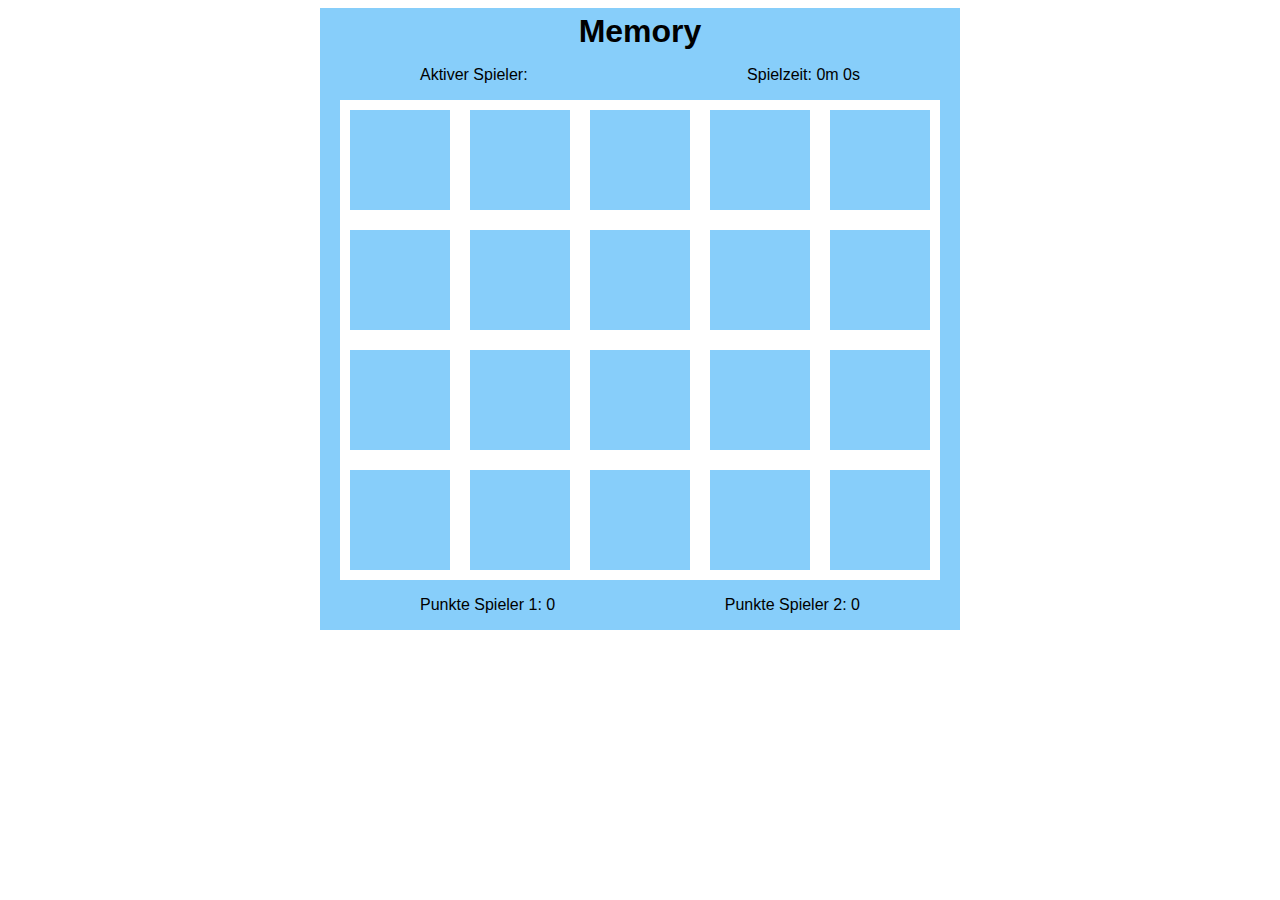
==== commit 49dd3b55: "feat: css matchfield" ====
--- a/index.html
+++ b/index.html
@@ -13,48 +13,53 @@
 
 <body>
     <div class="container">
+
         <header>
             <h1>Memory</h1>
-            
+        </header>
+
+        <div class="match">
             <div class="gameInfo">
                 <p id="activePlayer">Aktiver Spieler:</p>
                 <p id="timer">Spielzeit: 0m 0s</p>
             </div>
-        </header>
-    
-        <section id="matchfield">
-    
-            <div class="card back"></div> <!-- Y:0 X:0 -->
-            <div class="card back"></div> <!-- Y:0 X:1 -->
-            <div class="card back"></div> <!-- Y:0 X:2 -->
-            <div class="card back"></div> <!-- Y:0 X:3 -->
-            <div class="card back"></div> <!-- Y:0 X:4 -->
-    
-            <div class="card back"></div> <!-- Y:1 X:0 -->
-            <div class="card back"></div> <!-- Y:1 X:1 -->
-            <div class="card back"></div> <!-- Y:1 X:2 -->
-            <div class="card back"></div> <!-- Y:1 X:3 -->
-            <div class="card back"></div> <!-- Y:1 X:4 -->
-    
-            <div class="card back"></div> <!-- Y:2 X:0 -->
-            <div class="card back"></div> <!-- Y:2 X:1 -->
-            <div class="card back"></div> <!-- Y:2 X:2 -->
-            <div class="card back"></div> <!-- Y:2 X:3 -->
-            <div class="card back"></div> <!-- Y:2 X:4 -->
-    
-            <div class="card back"></div> <!-- Y:3 X:0 -->
-            <div class="card back"></div> <!-- Y:3 X:1 -->
-            <div class="card back"></div> <!-- Y:3 X:2 -->
-            <div class="card back"></div> <!-- Y:3 X:3 -->
-            <div class="card back"></div> <!-- Y:3 X:4 -->
-    
-        </section>
-    
-        <footer>
+        
+            <section id="matchfield">
+        
+                <div class="card back"></div> <!-- Y:0 X:0 -->
+                <div class="card back"></div> <!-- Y:0 X:1 -->
+                <div class="card back"></div> <!-- Y:0 X:2 -->
+                <div class="card back"></div> <!-- Y:0 X:3 -->
+                <div class="card back"></div> <!-- Y:0 X:4 -->
+        
+                <div class="card back"></div> <!-- Y:1 X:0 -->
+                <div class="card back"></div> <!-- Y:1 X:1 -->
+                <div class="card back"></div> <!-- Y:1 X:2 -->
+                <div class="card back"></div> <!-- Y:1 X:3 -->
+                <div class="card back"></div> <!-- Y:1 X:4 -->
+        
+                <div class="card back"></div> <!-- Y:2 X:0 -->
+                <div class="card back"></div> <!-- Y:2 X:1 -->
+                <div class="card back"></div> <!-- Y:2 X:2 -->
+                <div class="card back"></div> <!-- Y:2 X:3 -->
+                <div class="card back"></div> <!-- Y:2 X:4 -->
+        
+                <div class="card back"></div> <!-- Y:3 X:0 -->
+                <div class="card back"></div> <!-- Y:3 X:1 -->
+                <div class="card back"></div> <!-- Y:3 X:2 -->
+                <div class="card back"></div> <!-- Y:3 X:3 -->
+                <div class="card back"></div> <!-- Y:3 X:4 -->
+        
+            </section>
+        
             <div class="gameInfo">
                 <p id="pointsPlayerOne">Punkte Spieler 1: 0</p>
                 <p id="pointsPlayerTwo">Punkte Spieler 2: 0</p>
             </div>
+        </div>
+
+        <footer>
+
         </footer>
     </div>
 
--- a/assets/css/style.css
+++ b/assets/css/style.css
@@ -1,104 +1,120 @@
-/* Allgemein */
+    /* Allgemein */
 
-body {
-    font-family: -apple-system, BlinkMacSystemFont, 'Segoe UI', Roboto, Oxygen, Ubuntu, Cantarell, 'Open Sans', 'Helvetica Neue', sans-serif;
-    font-size: 16px;
-}
+    body {
+        font-family: -apple-system, BlinkMacSystemFont, 'Segoe UI', Roboto, Oxygen, Ubuntu, Cantarell, 'Open Sans', 'Helvetica Neue', sans-serif;
+        font-size: 16px;
+    }
 
-.container {
-    display: flex;
-    justify-content: center;
-    align-items: center;
-    flex-direction: column;
-}
+    .container {
+        display: flex;
+        justify-content: center;
+        align-items: center;
+        flex-direction: column;
+    }
 
-/* Header */
+    /* Header */
 
-h1 {
-    text-align: center;
-}
+    header {
+        width: 600px;
 
-.gameInfo {
-    display: grid;
-    text-align: left;
-    grid-template-columns: auto auto;
-    grid-template-rows: auto;
-}
+        padding-top: 5px;
 
-#activePlayer {
-    grid-column: 1 / 2;
-    grid-row: 1 / 2;
-    margin-right: 25px;
-}
+        border-style: solid;
+        border-width: 0px 20px;
+        border-color: lightskyblue;
+        background-color: lightskyblue;
+    }
 
-#timer {
-    grid-column: 2 / 3;
-    grid-row: 1 / 2;
-    margin-left: 25px;
-}
+    h1 {
+        text-align: center;
+        margin: 0;
+    }
 
-/* Cards */
+    .match {
+        display: grid;
+        text-align: left;
+        grid-template-columns: auto auto auto;
+        grid-template-rows: auto;
 
-#matchfield {
-    width: 600px;
-    position: relative;
-}
+        background-color: lightskyblue;
+    }
 
-.card {
-    background: lightskyblue;
-    
-    width: 100px;
-    height: 100px;
+    .gameInfo {
+        grid-column: 1 / -1;
+        margin: 0 100px;
+    }
 
-    margin: 10px;
-    
-    float: left;
-}
+    #activePlayer {
+        float: left;
+    }
 
-.front {
-    animation-name: backToFront;
-    animation-duration: 3000ms;
-    animation-iteration-count: 1;
-    animation-fill-mode: forwards;
-}
+    #timer {
+        float: right;
+    }
 
-.back {
-    animation-name: frontToBack;
-    animation-duration: 3000ms;
-    animation-iteration-count: 1;
-    animation-fill-mode: forwards;
-}
+    /* Cards */
 
-@keyframes backToFront {
-    from {
-        transform: rotateY(0deg);
-      }
-    
-    to {
-        transform: rotateY(180deg);
-      }
-}
+    #matchfield {
+        width: 600px;
+        position: relative;
+        background-color: white;
 
-@keyframes frontToBack {
-    from {
-        transform: rotateY(180deg);
-      }
-    
-    to {
-        transform: rotateY(0deg);
-      }
-}
+        border-style: solid;
+        border-width: 0px 20px;
+        border-color: lightskyblue;
+    }
 
-/* Footer */
+    .card {
+        background: lightskyblue;
+        
+        width: 100px;
+        height: 100px;
 
-#pointsPlayerOne {
-    grid-column: 1 / 2;
-    grid-row: 1 / 2;
-    margin-right: 25px;
-}
+        margin: 10px;
+        
+        float: left;
+    }
 
-#pointsPlayerTwo {
-    grid-column: 2 / 3;
-    grid-row: 1 / 2;
-    margin-left: 25px;
-}+    .front {
+        animation-name: backToFront;
+        animation-duration: 1000ms;
+        animation-iteration-count: 1;
+        animation-fill-mode: forwards;
+    }
+
+    .back {
+        animation-name: frontToBack;
+        animation-duration: 1000ms;
+        animation-iteration-count: 1;
+        animation-fill-mode: forwards;
+    }
+
+    @keyframes backToFront {
+        from {
+            transform: rotateY(0deg);
+        }
+        
+        to {
+            transform: rotateY(180deg);
+        }
+    }
+
+    @keyframes frontToBack {
+        from {
+            transform: rotateY(180deg);
+        }
+        
+        to {
+            transform: rotateY(0deg);
+        }
+    }
+
+    /* Footer */
+
+    #pointsPlayerOne {
+        float: left;
+    }
+
+    #pointsPlayerTwo {
+        float: right;
+    }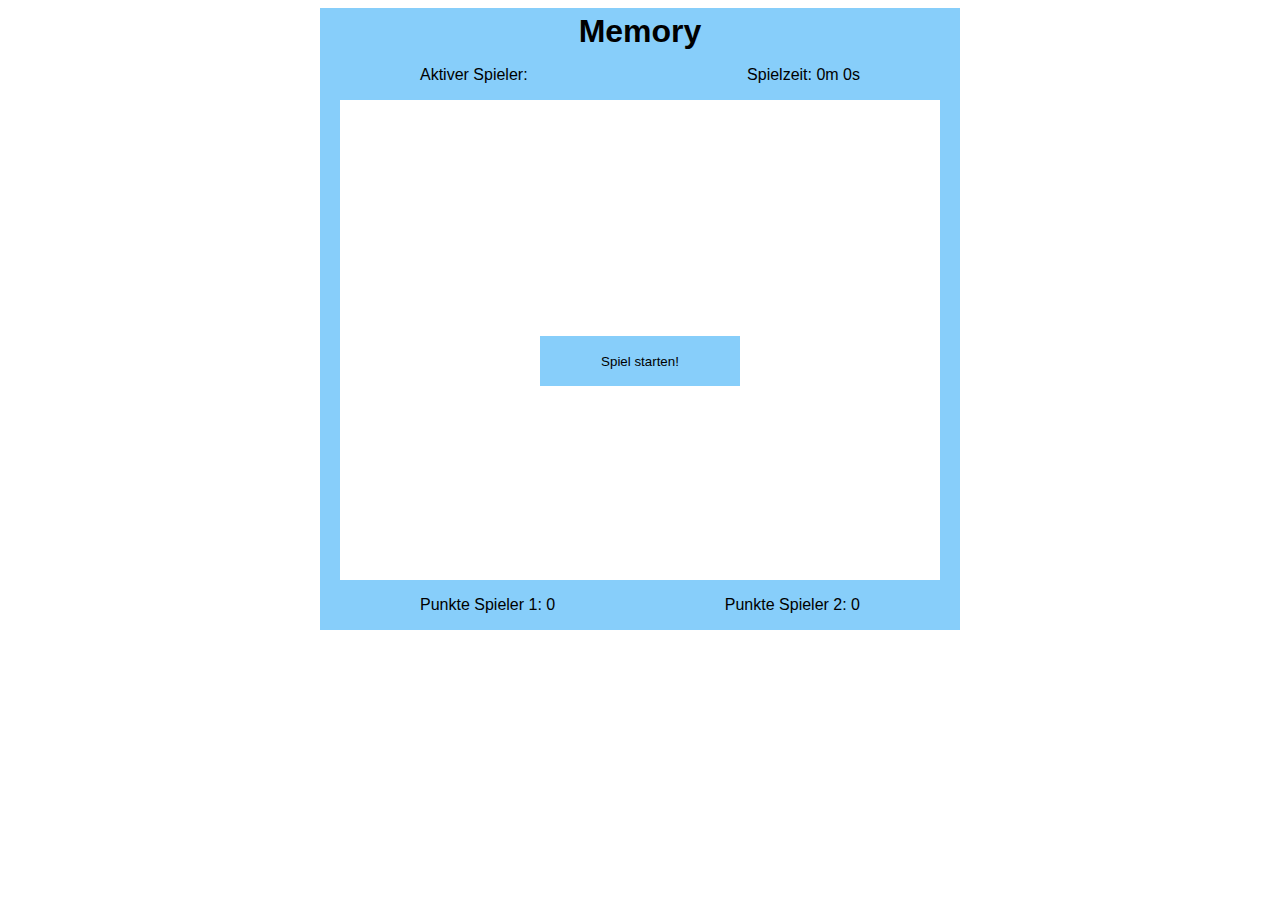
==== commit f9df6c89: "fix: double forms" ====
--- a/index.html
+++ b/index.html
@@ -23,32 +23,41 @@
                 <p id="activePlayer">Aktiver Spieler:</p>
                 <p id="timer">Spielzeit: 0m 0s</p>
             </div>
-        
+
             <section id="matchfield">
         
-                <div class="card back"></div> <!-- Y:0 X:0 -->
-                <div class="card back"></div> <!-- Y:0 X:1 -->
-                <div class="card back"></div> <!-- Y:0 X:2 -->
-                <div class="card back"></div> <!-- Y:0 X:3 -->
-                <div class="card back"></div> <!-- Y:0 X:4 -->
-        
-                <div class="card back"></div> <!-- Y:1 X:0 -->
-                <div class="card back"></div> <!-- Y:1 X:1 -->
-                <div class="card back"></div> <!-- Y:1 X:2 -->
-                <div class="card back"></div> <!-- Y:1 X:3 -->
-                <div class="card back"></div> <!-- Y:1 X:4 -->
-        
-                <div class="card back"></div> <!-- Y:2 X:0 -->
-                <div class="card back"></div> <!-- Y:2 X:1 -->
-                <div class="card back"></div> <!-- Y:2 X:2 -->
-                <div class="card back"></div> <!-- Y:2 X:3 -->
-                <div class="card back"></div> <!-- Y:2 X:4 -->
-        
-                <div class="card back"></div> <!-- Y:3 X:0 -->
-                <div class="card back"></div> <!-- Y:3 X:1 -->
-                <div class="card back"></div> <!-- Y:3 X:2 -->
-                <div class="card back"></div> <!-- Y:3 X:3 -->
-                <div class="card back"></div> <!-- Y:3 X:4 -->
+                <div id="startForm">
+                    <form name="createGame">
+                        <input type="text" id="playerName">
+                        <button type="button" id="startMemory">Spiel starten!</button>
+                    </form>
+                </div>
+
+                <div id="cards">
+                    <div class="card back"></div> <!-- Y:0 X:0 -->
+                    <div class="card back"></div> <!-- Y:0 X:1 -->
+                    <div class="card back"></div> <!-- Y:0 X:2 -->
+                    <div class="card back"></div> <!-- Y:0 X:3 -->
+                    <div class="card back"></div> <!-- Y:0 X:4 -->
+            
+                    <div class="card back"></div> <!-- Y:1 X:0 -->
+                    <div class="card back"></div> <!-- Y:1 X:1 -->
+                    <div class="card back"></div> <!-- Y:1 X:2 -->
+                    <div class="card back"></div> <!-- Y:1 X:3 -->
+                    <div class="card back"></div> <!-- Y:1 X:4 -->
+            
+                    <div class="card back"></div> <!-- Y:2 X:0 -->
+                    <div class="card back"></div> <!-- Y:2 X:1 -->
+                    <div class="card back"></div> <!-- Y:2 X:2 -->
+                    <div class="card back"></div> <!-- Y:2 X:3 -->
+                    <div class="card back"></div> <!-- Y:2 X:4 -->
+            
+                    <div class="card back"></div> <!-- Y:3 X:0 -->
+                    <div class="card back"></div> <!-- Y:3 X:1 -->
+                    <div class="card back"></div> <!-- Y:3 X:2 -->
+                    <div class="card back"></div> <!-- Y:3 X:3 -->
+                    <div class="card back"></div> <!-- Y:3 X:4 -->
+                </div>
         
             </section>
         
--- a/assets/css/style.css
+++ b/assets/css/style.css
@@ -10,6 +10,16 @@
         justify-content: center;
         align-items: center;
         flex-direction: column;
+    }
+
+    #matchfield {
+        width: 600px;
+        position: relative;
+        background-color: white;
+
+        border-style: solid;
+        border-width: 0px 20px;
+        border-color: lightskyblue;
     }
 
     /* Header */
@@ -52,16 +62,37 @@
         float: right;
     }
 
+    /* Start Form */
+
+    #startForm {
+        position: absolute;
+        left: 200px;
+        top: 200px;
+    }
+
+    #playerName {
+        position: relative;
+        height: 20px;
+        width: 200px;
+
+        margin-bottom: 10px;
+
+        visibility: hidden;
+    }
+
+    #startMemory {
+        position: relative;
+        height: 50px;
+        width: 200px;
+
+        background-color: lightskyblue;
+        border: none;
+    }
+
     /* Cards */
 
-    #matchfield {
-        width: 600px;
-        position: relative;
-        background-color: white;
-
-        border-style: solid;
-        border-width: 0px 20px;
-        border-color: lightskyblue;
+    #cards {
+        visibility: hidden;
     }
 
     .card {
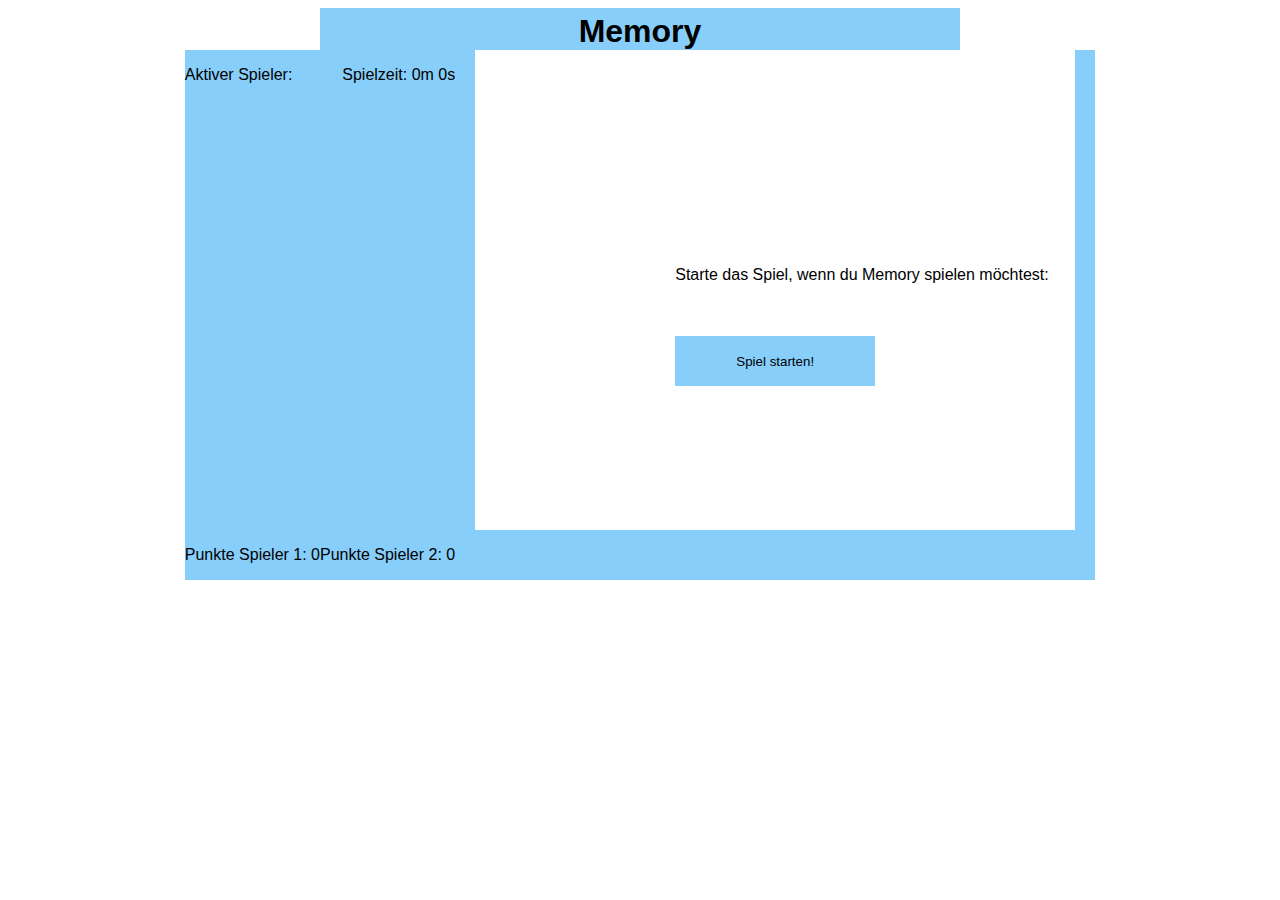
==== commit f412f53a: "fix: submit form" ====
--- a/index.html
+++ b/index.html
@@ -19,21 +19,24 @@
         </header>
 
         <div class="match">
-            <div class="gameInfo">
+            <div class="gameInfoPlayer">
                 <p id="activePlayer">Aktiver Spieler:</p>
+            </div>
+            <div class="gameInfoTimer">
                 <p id="timer">Spielzeit: 0m 0s</p>
             </div>
 
             <section id="matchfield">
         
-                <div id="startForm">
-                    <form name="createGame">
-                        <input type="text" id="playerName">
+                <div id="startForm" class="show">
+                    <p id="createGameText">Starte das Spiel, wenn du Memory spielen möchtest:</p>
+                    <form name="createGame" id="createGame">
+                        <input type="text" id="playerName" class="hide"><br>
                         <button type="button" id="startMemory">Spiel starten!</button>
                     </form>
                 </div>
 
-                <div id="cards">
+                <div id="cards" class="hide">
                     <div class="card back"></div> <!-- Y:0 X:0 -->
                     <div class="card back"></div> <!-- Y:0 X:1 -->
                     <div class="card back"></div> <!-- Y:0 X:2 -->
@@ -61,8 +64,10 @@
         
             </section>
         
-            <div class="gameInfo">
-                <p id="pointsPlayerOne">Punkte Spieler 1: 0</p>
+            <div class="gameInfoPlayerOne">
+                 <p id="pointsPlayerOne">Punkte Spieler 1: 0</p>
+             </div>
+            <div class="gameInfoPlayerTwo">
                 <p id="pointsPlayerTwo">Punkte Spieler 2: 0</p>
             </div>
         </div>
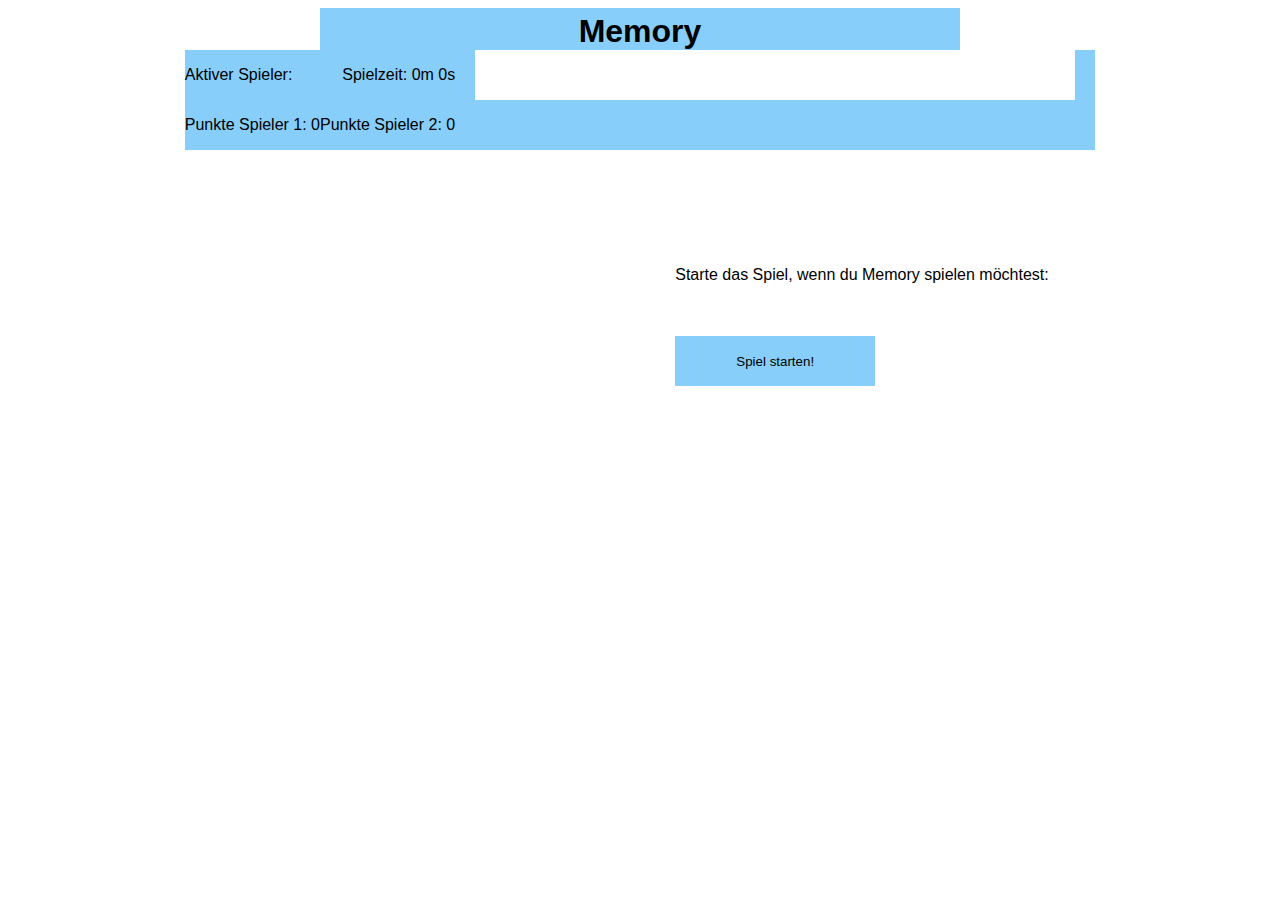
==== commit fa092372: "feat: difficulty" ====
--- a/index.html
+++ b/index.html
@@ -37,29 +37,6 @@
                 </div>
 
                 <div id="cards" class="hide">
-                    <div class="card back"></div> <!-- Y:0 X:0 -->
-                    <div class="card back"></div> <!-- Y:0 X:1 -->
-                    <div class="card back"></div> <!-- Y:0 X:2 -->
-                    <div class="card back"></div> <!-- Y:0 X:3 -->
-                    <div class="card back"></div> <!-- Y:0 X:4 -->
-            
-                    <div class="card back"></div> <!-- Y:1 X:0 -->
-                    <div class="card back"></div> <!-- Y:1 X:1 -->
-                    <div class="card back"></div> <!-- Y:1 X:2 -->
-                    <div class="card back"></div> <!-- Y:1 X:3 -->
-                    <div class="card back"></div> <!-- Y:1 X:4 -->
-            
-                    <div class="card back"></div> <!-- Y:2 X:0 -->
-                    <div class="card back"></div> <!-- Y:2 X:1 -->
-                    <div class="card back"></div> <!-- Y:2 X:2 -->
-                    <div class="card back"></div> <!-- Y:2 X:3 -->
-                    <div class="card back"></div> <!-- Y:2 X:4 -->
-            
-                    <div class="card back"></div> <!-- Y:3 X:0 -->
-                    <div class="card back"></div> <!-- Y:3 X:1 -->
-                    <div class="card back"></div> <!-- Y:3 X:2 -->
-                    <div class="card back"></div> <!-- Y:3 X:3 -->
-                    <div class="card back"></div> <!-- Y:3 X:4 -->
                 </div>
         
             </section>
@@ -71,10 +48,6 @@
                 <p id="pointsPlayerTwo">Punkte Spieler 2: 0</p>
             </div>
         </div>
-
-        <footer>
-
-        </footer>
     </div>
 
     <!-- Hier wird das JavaScript eingebunden -->
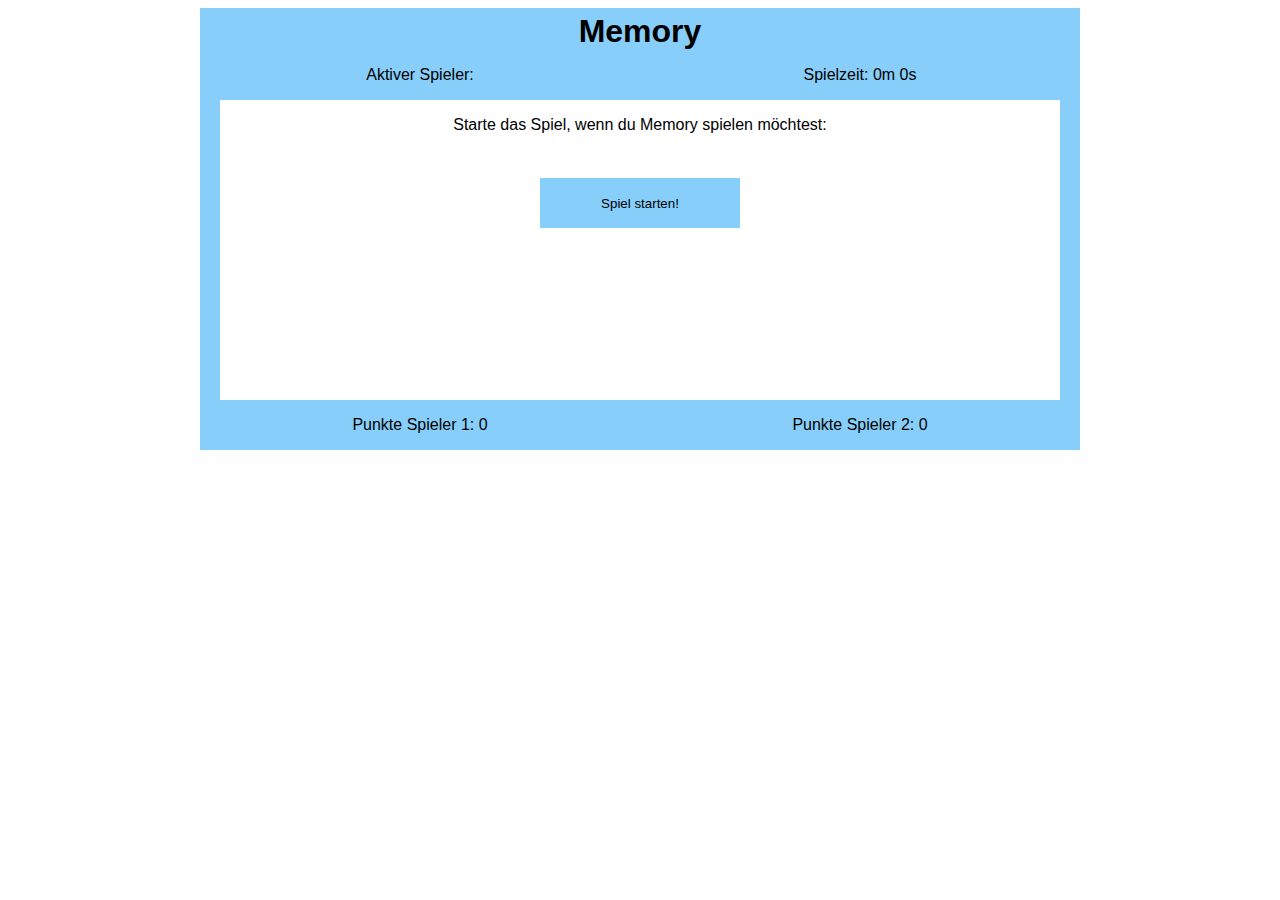
==== commit d3ad2b18: "feat: save highscore cookie" ====
--- a/index.html
+++ b/index.html
@@ -52,11 +52,12 @@
 
     <!-- Hier wird das JavaScript eingebunden -->
 
-    <script src="./assets/js/Messages.js"></script>
+    <script src="./assets/js/Classes/Messages.js"></script>
+    <script src="./assets/js/Classes/Cookie.js"></script>
     <script src="./assets/js/core.js"></script>
-    <script src="./assets/js/Card.js"></script>
-    <script src="./assets/js/Player.js"></script>
-    <script src="./assets/js/Game.js"></script>
+    <script src="./assets/js/Classes/Card.js"></script>
+    <script src="./assets/js/Classes/Player.js"></script>
+    <script src="./assets/js/Classes/Game.js"></script>
     <script src="./assets/js/Match.js"></script>
 </body>
 </html>--- a/assets/css/style.css
+++ b/assets/css/style.css
@@ -2,19 +2,43 @@
 
     body {
         font-family: -apple-system, BlinkMacSystemFont, 'Segoe UI', Roboto, Oxygen, Ubuntu, Cantarell, 'Open Sans', 'Helvetica Neue', sans-serif;
-        font-size: 16px;
     }
 
     .container {
-        display: flex;
-        justify-content: center;
-        align-items: center;
-        flex-direction: column;
+        margin: 0 auto; 
+
+        min-width: 400px;
+        max-width: 880px;
+    }
+
+    .hide {
+        display: none;
+    }
+
+    .show {
+        display: inline;
+    }
+
+    /* Match */
+
+    .match {
+        display: grid;
+        text-align: center;
+        grid-template-columns: 1fr 1fr;
+        grid-template-rows: auto 1fr auto;
+
+        background-color: lightskyblue;
+
+        width: 100%;
+        min-height: 400px;
     }
 
     #matchfield {
-        width: 600px;
-        position: relative;
+        grid-column: 1 / -1;
+        grid-row: 2 / 3;
+
+
+
         background-color: white;
 
         border-style: solid;
@@ -25,13 +49,7 @@
     /* Header */
 
     header {
-        width: 600px;
-
         padding-top: 5px;
-
-        border-style: solid;
-        border-width: 0px 20px;
-        border-color: lightskyblue;
         background-color: lightskyblue;
     }
 
@@ -40,61 +58,29 @@
         margin: 0;
     }
 
-    .match {
-        display: grid;
-        text-align: left;
-        grid-template-columns: auto auto auto;
-        grid-template-rows: auto;
-
-        background-color: lightskyblue;
-    }
-
-    .gameInfo {
-        grid-column: 1 / -1;
-        margin: 0 100px;
-    }
-
-    #activePlayer {
-        float: left;
-    }
-
-    #timer {
-        float: right;
-    }
-
     /* Start Form */
 
     #startForm {
-        position: absolute;
-        left: 200px;
-        top: 200px;
     }
 
     #playerName {
-        position: relative;
         height: 20px;
-        width: 200px;
-
-        margin-bottom: 10px;
-
-        visibility: hidden;
+        width: 190px;
     }
 
     #startMemory {
-        position: relative;
         height: 50px;
         width: 200px;
+
+        margin-top: 10px;
+        margin-bottom: 20px;
 
         background-color: lightskyblue;
         border: none;
     }
 
     /* Cards */
-
-    #cards {
-        visibility: hidden;
-    }
-
+    
     .card {
         background: lightskyblue;
         
@@ -102,7 +88,6 @@
         height: 100px;
 
         margin: 10px;
-        
         float: left;
     }
 
@@ -138,14 +123,4 @@
         to {
             transform: rotateY(0deg);
         }
-    }
-
-    /* Footer */
-
-    #pointsPlayerOne {
-        float: left;
-    }
-
-    #pointsPlayerTwo {
-        float: right;
     }